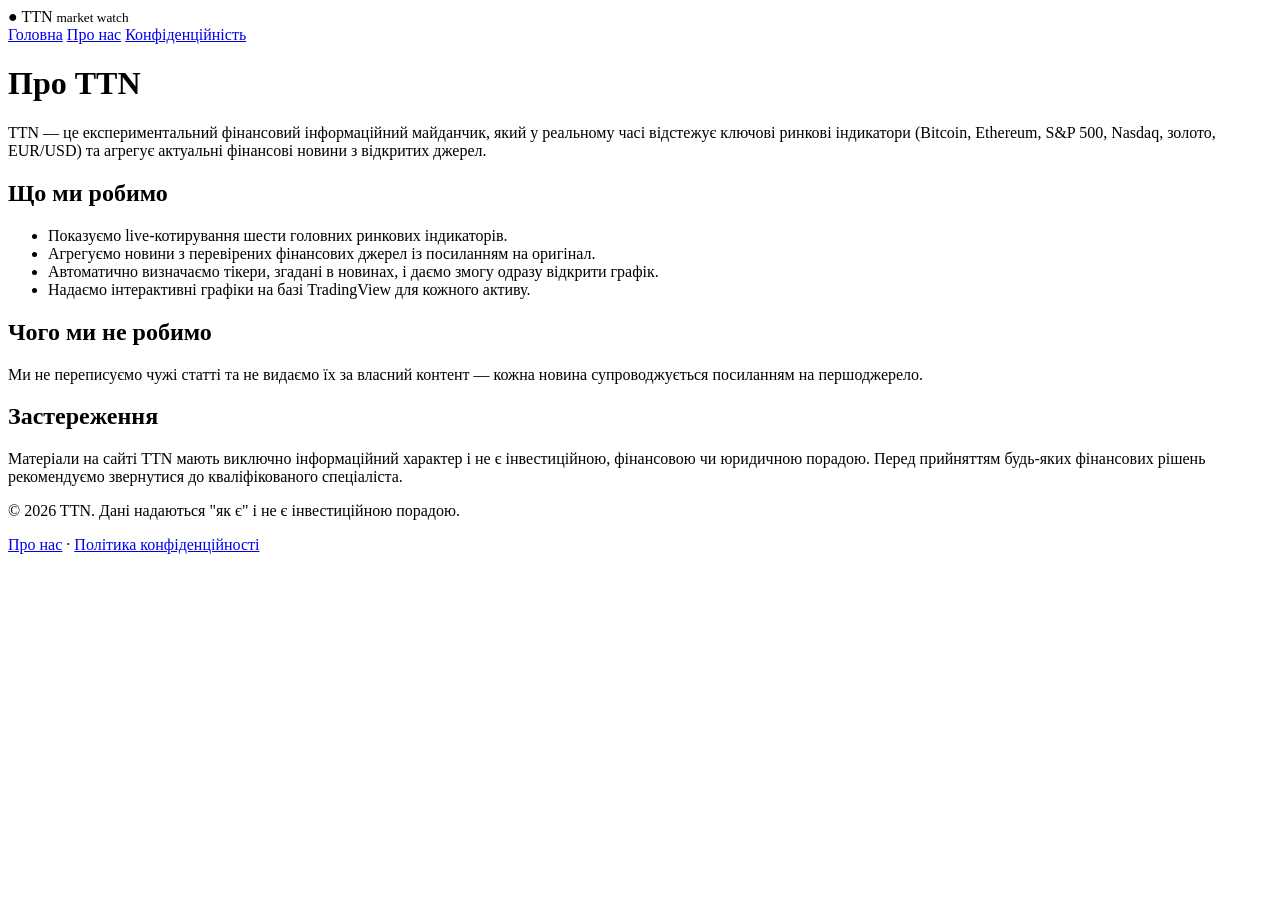
==== about.html @ 717f986f "Rename About.html to about.html" ====
<!DOCTYPE html>
<html lang="uk">
<head>
<meta charset="UTF-8">
<meta name="viewport" content="width=device-width, initial-scale=1.0">
<title>Про нас — TTN</title>
<link href="https://fonts.googleapis.com/css2?family=Inter:wght@400;500;600;700&family=IBM+Plex+Mono:wght@500;600;700&display=swap" rel="stylesheet">
<link rel="stylesheet" href="css/style.css">
</head>
<body>

<header class="topnav">
  <div class="brand"><span class="dot">●</span> TTN <small>market watch</small></div>
  <nav class="nav-links">
    <a href="index.html">Головна</a>
    <a href="about.html">Про нас</a>
    <a href="privacy.html">Конфіденційність</a>
  </nav>
  <div></div>
</header>

<div class="static-page">
  <h1>Про TTN</h1>
  <p>
    TTN — це експериментальний фінансовий інформаційний майданчик, який
    у реальному часі відстежує ключові ринкові індикатори (Bitcoin,
    Ethereum, S&P 500, Nasdaq, золото, EUR/USD) та агрегує актуальні
    фінансові новини з відкритих джерел.
  </p>

  <h2>Що ми робимо</h2>
  <ul>
    <li>Показуємо live-котирування шести головних ринкових індикаторів.</li>
    <li>Агрегуємо новини з перевірених фінансових джерел із посиланням на оригінал.</li>
    <li>Автоматично визначаємо тікери, згадані в новинах, і даємо змогу одразу відкрити графік.</li>
    <li>Надаємо інтерактивні графіки на базі TradingView для кожного активу.</li>
  </ul>

  <h2>Чого ми не робимо</h2>
  <p>
    Ми не переписуємо чужі статті та не видаємо їх за власний контент —
    кожна новина супроводжується посиланням на першоджерело.
  </p>

  <h2>Застереження</h2>
  <p>
    Матеріали на сайті TTN мають виключно інформаційний характер і не є
    інвестиційною, фінансовою чи юридичною порадою. Перед прийняттям
    будь-яких фінансових рішень рекомендуємо звернутися до
    кваліфікованого спеціаліста.
  </p>
</div>

<footer>
  <p>© <span id="year"></span> TTN. Дані надаються "як є" і не є інвестиційною порадою.</p>
  <div>
    <a href="about.html">Про нас</a> ·
    <a href="privacy.html">Політика конфіденційності</a>
  </div>
</footer>
<script>document.getElementById("year").textContent = new Date().getFullYear();</script>
</body>
</html>
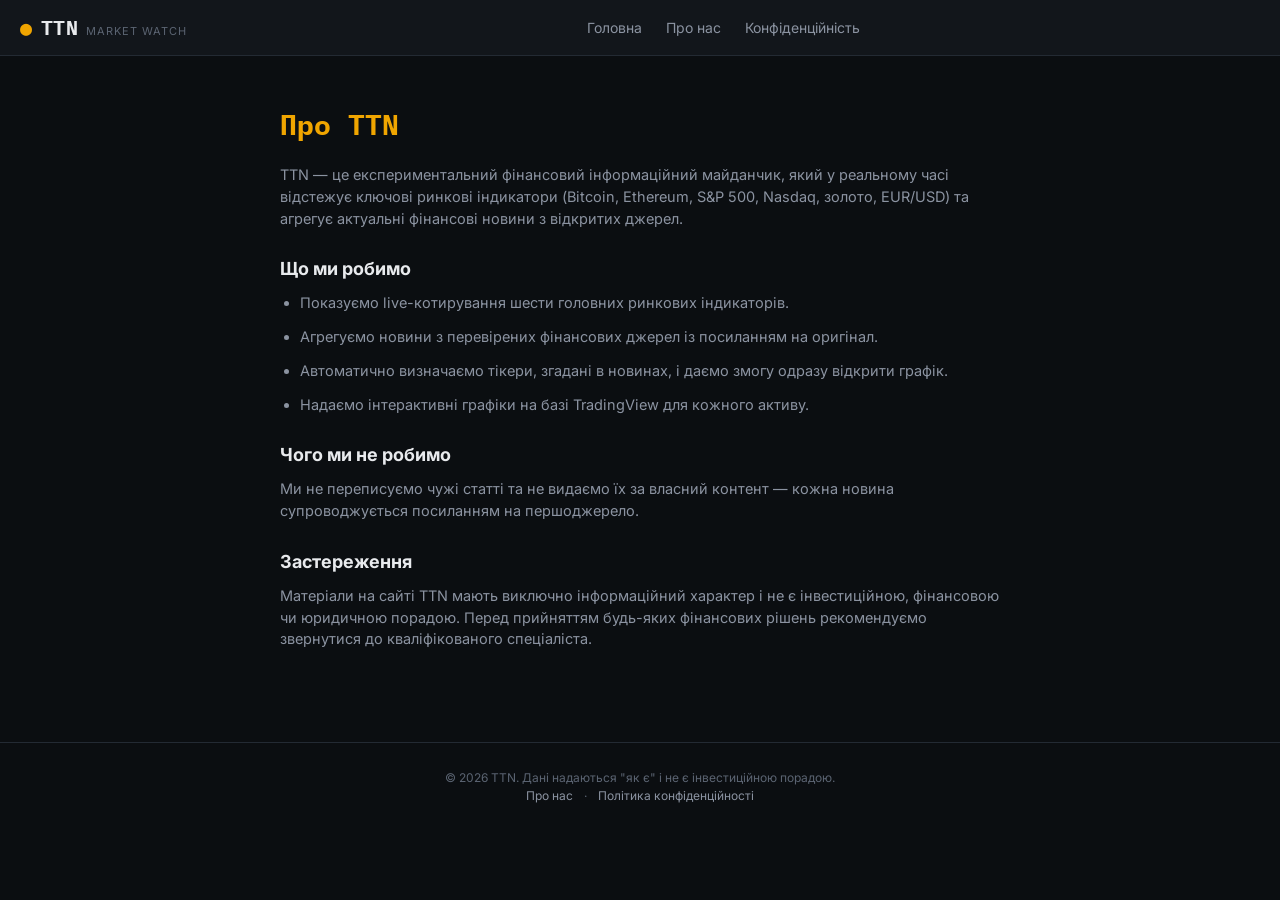
==== commit 17816a44: "Add files via upload" ====
--- a/about.html
+++ b/about.html
@@ -5,7 +5,7 @@
 <meta name="viewport" content="width=device-width, initial-scale=1.0">
 <title>Про нас — TTN</title>
 <link href="https://fonts.googleapis.com/css2?family=Inter:wght@400;500;600;700&family=IBM+Plex+Mono:wght@500;600;700&display=swap" rel="stylesheet">
-<link rel="stylesheet" href="css/style.css">
+<link rel="stylesheet" href="style.css">
 </head>
 <body>
 
--- a/style.css
+++ b/style.css
@@ -0,0 +1,416 @@
+/* =========================================================
+   TTN — design tokens
+   ========================================================= */
+:root {
+  --bg: #0b0e11;
+  --surface: #12161b;
+  --surface-2: #181d24;
+  --border: #232a33;
+  --text: #e8eaed;
+  --text-dim: #8b93a1;
+  --text-faint: #5b6472;
+  --up: #00c896;
+  --down: #ff4757;
+  --accent: #f0a500;
+  --accent-dim: #6b4d00;
+  --font-display: "IBM Plex Mono", "JetBrains Mono", monospace;
+  --font-body: "Inter", -apple-system, BlinkMacSystemFont, sans-serif;
+  --radius: 6px;
+  --header-h: 56px;
+}
+
+* { box-sizing: border-box; margin: 0; padding: 0; }
+
+html { scroll-behavior: smooth; }
+
+body {
+  background: var(--bg);
+  color: var(--text);
+  font-family: var(--font-body);
+  line-height: 1.5;
+  -webkit-font-smoothing: antialiased;
+}
+
+a { color: inherit; text-decoration: none; }
+
+img { max-width: 100%; display: block; }
+
+/* =========================================================
+   Top nav
+   ========================================================= */
+.topnav {
+  min-height: var(--header-h);
+  display: flex;
+  flex-wrap: wrap;
+  align-items: center;
+  justify-content: space-between;
+  gap: 10px;
+  padding: 10px 20px;
+  border-bottom: 1px solid var(--border);
+  background: var(--surface);
+  position: sticky;
+  top: 0;
+  z-index: 50;
+}
+
+.brand {
+  display: flex;
+  align-items: baseline;
+  gap: 8px;
+  font-family: var(--font-display);
+  font-weight: 700;
+  font-size: 20px;
+  letter-spacing: 0.5px;
+  white-space: nowrap;
+  flex-shrink: 0;
+}
+
+.brand .dot { color: var(--accent); }
+.brand small {
+  font-family: var(--font-body);
+  font-weight: 400;
+  color: var(--text-faint);
+  font-size: 11px;
+  text-transform: uppercase;
+  letter-spacing: 1px;
+  white-space: nowrap;
+}
+
+.nav-links { display: flex; gap: 24px; font-size: 14px; color: var(--text-dim); }
+.nav-links a:hover { color: var(--accent); }
+
+.search-box {
+  display: flex;
+  align-items: center;
+  background: var(--surface-2);
+  border: 1px solid var(--border);
+  border-radius: var(--radius);
+  padding: 6px 10px;
+  gap: 6px;
+  min-width: 220px;
+}
+.search-box input {
+  background: transparent;
+  border: none;
+  outline: none;
+  color: var(--text);
+  font-size: 13px;
+  width: 100%;
+  font-family: var(--font-body);
+}
+.search-box svg { flex-shrink: 0; opacity: 0.6; width: 15px; height: 15px; }
+
+/* =========================================================
+   Ticker strip
+   ========================================================= */
+.ticker-strip {
+  display: grid;
+  grid-template-columns: repeat(6, 1fr);
+  background: var(--surface);
+  border-bottom: 1px solid var(--border);
+  min-height: 62px;
+}
+
+.ticker-cell {
+  padding: 10px 14px;
+  border-right: 1px solid var(--border);
+  cursor: pointer;
+  transition: background 0.15s ease;
+  position: relative;
+}
+.ticker-cell:last-child { border-right: none; }
+.ticker-cell:hover { background: var(--surface-2); }
+.ticker-cell.active { background: var(--surface-2); }
+.ticker-cell.active::after {
+  content: "";
+  position: absolute;
+  bottom: -1px; left: 0; right: 0;
+  height: 2px;
+  background: var(--accent);
+}
+
+.ticker-label {
+  font-size: 11px;
+  color: var(--text-faint);
+  text-transform: uppercase;
+  letter-spacing: 0.5px;
+  display: flex;
+  justify-content: space-between;
+}
+
+.ticker-price {
+  font-family: var(--font-display);
+  font-size: 16px;
+  font-weight: 600;
+  margin-top: 2px;
+  transition: color 0.3s ease;
+}
+
+.ticker-change {
+  font-family: var(--font-display);
+  font-size: 12px;
+  margin-top: 1px;
+}
+.ticker-change.up { color: var(--up); }
+.ticker-change.down { color: var(--down); }
+
+.badge-demo {
+  font-size: 9px;
+  color: var(--text-faint);
+  border: 1px solid var(--border);
+  border-radius: 3px;
+  padding: 0 4px;
+  margin-left: 4px;
+}
+
+.flash-up { animation: flashUp 0.6s ease; }
+.flash-down { animation: flashDown 0.6s ease; }
+@keyframes flashUp { 0% { color: var(--up); } 100% { color: var(--text); } }
+@keyframes flashDown { 0% { color: var(--down); } 100% { color: var(--text); } }
+
+/* Chart panel that expands under the strip */
+.chart-panel {
+  max-height: 0;
+  overflow: hidden;
+  background: var(--surface-2);
+  border-bottom: 1px solid var(--border);
+  transition: max-height 0.35s ease;
+}
+.chart-panel.open { max-height: 480px; }
+.chart-panel-inner {
+  padding: 12px 20px;
+  display: flex;
+  flex-direction: column;
+  gap: 8px;
+}
+.chart-panel-head {
+  display: flex;
+  align-items: center;
+  justify-content: space-between;
+  font-family: var(--font-display);
+  font-size: 13px;
+  color: var(--text-dim);
+}
+.chart-panel-head button {
+  background: none;
+  border: none;
+  color: var(--text-faint);
+  cursor: pointer;
+  font-size: 18px;
+  line-height: 1;
+}
+.chart-panel-head button:hover { color: var(--accent); }
+#tv-chart-container { width: 100%; height: 400px; }
+
+/* =========================================================
+   Layout
+   ========================================================= */
+.container {
+  max-width: 1200px;
+  margin: 0 auto;
+  padding: 28px 20px 60px;
+  display: grid;
+  grid-template-columns: 2fr 1fr;
+  gap: 32px;
+}
+
+.section-title {
+  font-family: var(--font-display);
+  font-size: 12px;
+  text-transform: uppercase;
+  letter-spacing: 1.5px;
+  color: var(--accent);
+  margin-bottom: 14px;
+  display: flex;
+  align-items: center;
+  gap: 8px;
+}
+.section-title::after {
+  content: "";
+  flex: 1;
+  height: 1px;
+  background: var(--border);
+}
+
+/* Featured article */
+.featured {
+  border: 1px solid var(--border);
+  border-radius: var(--radius);
+  overflow: hidden;
+  background: var(--surface);
+  margin-bottom: 36px;
+}
+.featured-img {
+  width: 100%;
+  height: 340px;
+  object-fit: cover;
+  background: var(--surface-2);
+}
+.featured-body { padding: 22px 24px 26px; }
+.featured-body h1 {
+  font-size: 26px;
+  line-height: 1.25;
+  margin-bottom: 10px;
+  font-weight: 700;
+}
+.featured-meta {
+  font-size: 12px;
+  color: var(--text-faint);
+  margin-bottom: 12px;
+}
+.featured-body p.dek {
+  color: var(--text-dim);
+  font-size: 15px;
+  margin-bottom: 14px;
+}
+
+/* Ticker tags under articles */
+.article-tickers {
+  display: flex;
+  flex-wrap: wrap;
+  gap: 6px;
+  margin-top: 10px;
+}
+.article-ticker-tag {
+  font-family: var(--font-display);
+  font-size: 11px;
+  padding: 3px 8px;
+  border-radius: 4px;
+  border: 1px solid var(--accent-dim);
+  color: var(--accent);
+  background: rgba(240, 165, 0, 0.06);
+  cursor: pointer;
+  transition: background 0.15s ease, transform 0.1s ease;
+}
+.article-ticker-tag:hover { background: rgba(240, 165, 0, 0.16); transform: translateY(-1px); }
+
+/* News feed list */
+.news-feed { display: flex; flex-direction: column; gap: 16px; }
+
+.news-item {
+  border: 1px solid var(--border);
+  border-radius: var(--radius);
+  background: var(--surface);
+  padding: 14px 16px;
+  transition: border-color 0.15s ease;
+}
+.news-item:hover { border-color: #3a4451; }
+
+.news-item h3 {
+  font-size: 15px;
+  line-height: 1.35;
+  margin-bottom: 6px;
+  font-weight: 600;
+}
+.news-item h3 a:hover { color: var(--accent); }
+
+.news-item p {
+  font-size: 13px;
+  color: var(--text-dim);
+  margin-bottom: 8px;
+}
+
+.news-meta {
+  font-size: 11px;
+  color: var(--text-faint);
+  display: flex;
+  gap: 8px;
+  margin-bottom: 8px;
+}
+.news-meta .source { color: var(--accent); }
+
+/* Sidebar */
+.sidebar-block {
+  border: 1px solid var(--border);
+  border-radius: var(--radius);
+  background: var(--surface);
+  padding: 16px;
+  margin-bottom: 20px;
+}
+.sidebar-list { display: flex; flex-direction: column; gap: 10px; }
+.sidebar-list a {
+  font-size: 13.5px;
+  line-height: 1.4;
+  color: var(--text-dim);
+  display: block;
+}
+.sidebar-list a:hover { color: var(--accent); }
+.sidebar-list li + li { border-top: 1px solid var(--border); padding-top: 10px; }
+.sidebar-list li:first-child { padding-top: 0; }
+.sidebar-list { list-style: none; }
+
+/* Ad slot placeholders (base version — inactive) */
+.ad-slot {
+  border: 1px dashed var(--border);
+  border-radius: var(--radius);
+  color: var(--text-faint);
+  font-size: 11px;
+  text-transform: uppercase;
+  letter-spacing: 1px;
+  display: flex;
+  align-items: center;
+  justify-content: center;
+  min-height: 90px;
+  margin-bottom: 20px;
+}
+
+/* Loading skeletons */
+.skeleton {
+  background: linear-gradient(90deg, var(--surface-2) 25%, #202730 37%, var(--surface-2) 63%);
+  background-size: 400% 100%;
+  animation: shimmer 1.4s ease infinite;
+  border-radius: 4px;
+}
+@keyframes shimmer { 0% { background-position: 100% 0; } 100% { background-position: -100% 0; } }
+.skel-line { height: 12px; margin-bottom: 8px; }
+
+/* Footer */
+footer {
+  border-top: 1px solid var(--border);
+  padding: 26px 20px;
+  text-align: center;
+  font-size: 12px;
+  color: var(--text-faint);
+}
+footer a { color: var(--text-dim); margin: 0 8px; }
+footer a:hover { color: var(--accent); }
+
+/* Static pages */
+.static-page {
+  max-width: 760px;
+  margin: 0 auto;
+  padding: 48px 20px 80px;
+}
+.static-page h1 {
+  font-family: var(--font-display);
+  font-size: 28px;
+  margin-bottom: 18px;
+  color: var(--accent);
+}
+.static-page h2 {
+  font-size: 18px;
+  margin: 26px 0 10px;
+}
+.static-page p, .static-page li {
+  color: var(--text-dim);
+  font-size: 14.5px;
+  margin-bottom: 12px;
+}
+.static-page ul { padding-left: 20px; }
+
+/* =========================================================
+   Responsive
+   ========================================================= */
+@media (max-width: 900px) {
+  .container { grid-template-columns: 1fr; }
+  .ticker-strip { grid-template-columns: repeat(3, 1fr); }
+  .ticker-cell:nth-child(3) { border-right: none; }
+  .featured-img { height: 220px; }
+  .nav-links { display: none; }
+}
+
+@media (max-width: 520px) {
+  .ticker-strip { grid-template-columns: repeat(2, 1fr); }
+  .search-box { min-width: 0; flex: 1 1 100%; order: 3; }
+  .brand small { display: none; }
+}
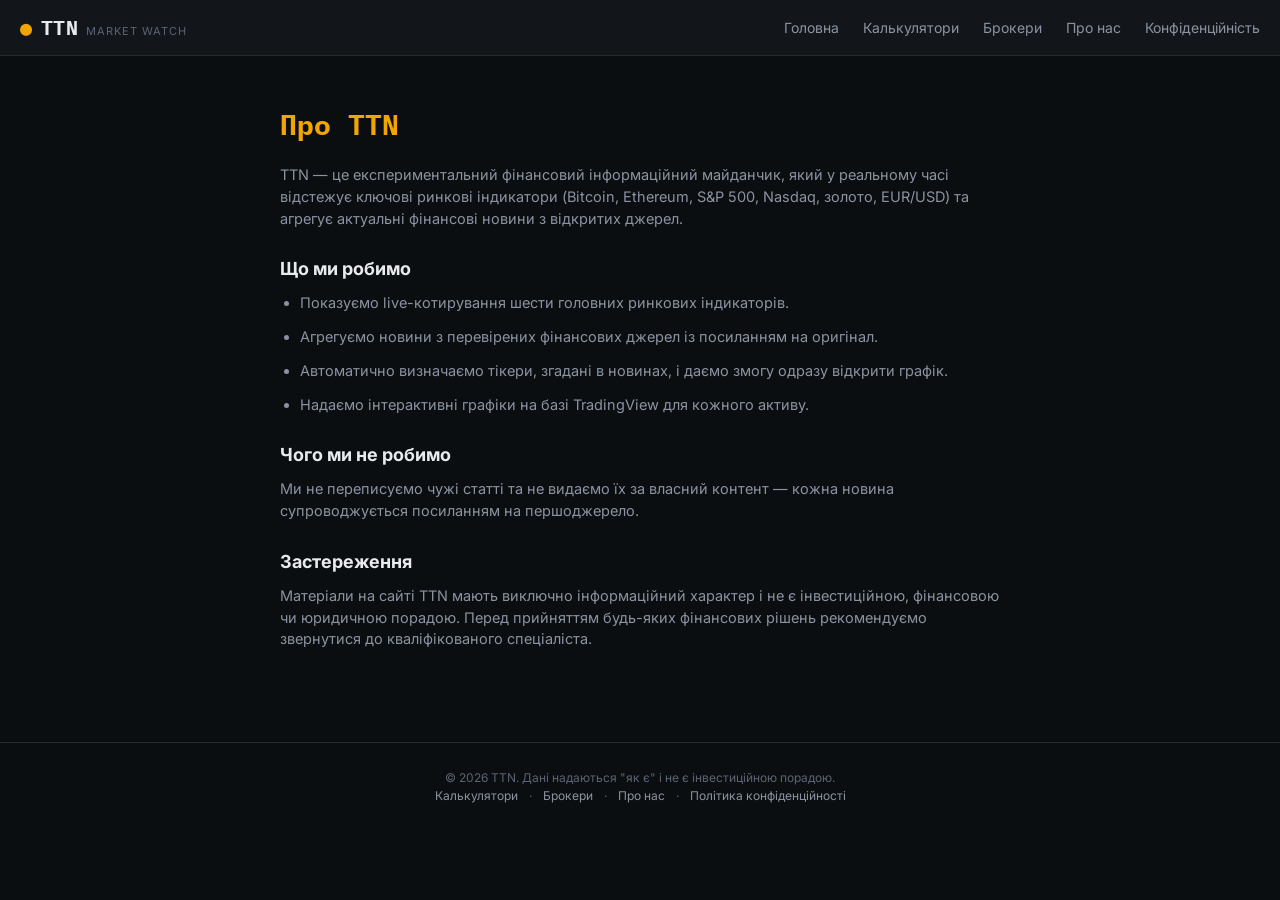
==== commit 005625c7: "Add files via upload" ====
--- a/about.html
+++ b/about.html
@@ -11,13 +11,20 @@
 
 <header class="topnav">
   <div class="brand"><span class="dot">●</span> TTN <small>market watch</small></div>
-  <nav class="nav-links">
+  <nav class="nav-links" id="nav-links">
     <a href="index.html">Головна</a>
+    <a href="calculators.html">Калькулятори</a>
+    <a href="brokers.html">Брокери</a>
     <a href="about.html">Про нас</a>
     <a href="privacy.html">Конфіденційність</a>
   </nav>
-  <div></div>
+  <button class="nav-toggle" id="nav-toggle" aria-label="Меню">☰</button>
 </header>
+<script>
+  document.getElementById("nav-toggle").addEventListener("click", () => {
+    document.getElementById("nav-links").classList.toggle("open");
+  });
+</script>
 
 <div class="static-page">
   <h1>Про TTN</h1>
@@ -54,6 +61,8 @@
 <footer>
   <p>© <span id="year"></span> TTN. Дані надаються "як є" і не є інвестиційною порадою.</p>
   <div>
+    <a href="calculators.html">Калькулятори</a> ·
+    <a href="brokers.html">Брокери</a> ·
     <a href="about.html">Про нас</a> ·
     <a href="privacy.html">Політика конфіденційності</a>
   </div>
--- a/style.css
+++ b/style.css
@@ -79,6 +79,18 @@
 .nav-links { display: flex; gap: 24px; font-size: 14px; color: var(--text-dim); }
 .nav-links a:hover { color: var(--accent); }
 
+.nav-toggle {
+  display: none;
+  background: var(--surface-2);
+  border: 1px solid var(--border);
+  color: var(--text);
+  border-radius: var(--radius);
+  padding: 7px 12px;
+  font-size: 16px;
+  cursor: pointer;
+  line-height: 1;
+}
+
 .search-box {
   display: flex;
   align-items: center;
@@ -130,13 +142,15 @@
 }
 
 .ticker-label {
-  font-size: 11px;
-  color: var(--text-faint);
+  font-size: 11.5px;
+  color: var(--text-dim);
+  font-weight: 600;
   text-transform: uppercase;
-  letter-spacing: 0.5px;
+  letter-spacing: 0.6px;
   display: flex;
   justify-content: space-between;
 }
+.ticker-label span:first-child { color: var(--text); }
 
 .ticker-price {
   font-family: var(--font-display);
@@ -399,14 +413,176 @@
 .static-page ul { padding-left: 20px; }
 
 /* =========================================================
-   Responsive
+   Calculators page
    ========================================================= */
+.calc-grid {
+  display: grid;
+  grid-template-columns: 1fr 1fr;
+  gap: 20px;
+  margin-top: 24px;
+}
+.calc-card {
+  border: 1px solid var(--border);
+  border-radius: var(--radius);
+  background: var(--surface);
+  padding: 20px;
+}
+.calc-card h2 {
+  font-family: var(--font-display);
+  font-size: 15px;
+  color: var(--accent);
+  margin-bottom: 4px;
+}
+.calc-card .calc-desc {
+  font-size: 12.5px;
+  color: var(--text-faint);
+  margin-bottom: 16px;
+}
+.calc-field { margin-bottom: 12px; }
+.calc-field label {
+  display: block;
+  font-size: 12px;
+  color: var(--text-dim);
+  margin-bottom: 5px;
+}
+.calc-field input, .calc-field select {
+  width: 100%;
+  background: var(--surface-2);
+  border: 1px solid var(--border);
+  border-radius: var(--radius);
+  padding: 9px 10px;
+  color: var(--text);
+  font-family: var(--font-display);
+  font-size: 14px;
+  outline: none;
+}
+.calc-field input:focus, .calc-field select:focus { border-color: var(--accent-dim); }
+.calc-row { display: grid; grid-template-columns: 1fr 1fr; gap: 10px; }
+.calc-result {
+  margin-top: 14px;
+  padding: 12px 14px;
+  background: var(--surface-2);
+  border-radius: var(--radius);
+  border: 1px solid var(--border);
+}
+.calc-result .big {
+  font-family: var(--font-display);
+  font-size: 22px;
+  font-weight: 700;
+  color: var(--up);
+}
+.calc-result .label { font-size: 11px; color: var(--text-faint); text-transform: uppercase; letter-spacing: 0.5px; }
+.calc-result .sub { font-size: 12.5px; color: var(--text-dim); margin-top: 6px; }
+.calc-swap-btn {
+  background: var(--surface-2);
+  border: 1px solid var(--border);
+  color: var(--accent);
+  border-radius: var(--radius);
+  padding: 6px 10px;
+  cursor: pointer;
+  font-size: 13px;
+  margin: 0 auto 12px;
+  display: block;
+}
+
+@media (max-width: 700px) {
+  .calc-grid { grid-template-columns: 1fr; }
+}
+
+/* =========================================================
+   Brokers page
+   ========================================================= */
+.disclosure-note {
+  font-size: 12.5px;
+  color: var(--text-faint);
+  border: 1px dashed var(--border);
+  border-radius: var(--radius);
+  padding: 10px 14px;
+  margin: 18px 0 30px;
+  line-height: 1.5;
+}
+.broker-list { display: flex; flex-direction: column; gap: 14px; }
+.broker-card {
+  border: 1px solid var(--border);
+  border-radius: var(--radius);
+  background: var(--surface);
+  padding: 18px 20px;
+  display: flex;
+  justify-content: space-between;
+  align-items: center;
+  gap: 16px;
+  flex-wrap: wrap;
+}
+.broker-info h3 {
+  font-size: 16px;
+  margin-bottom: 4px;
+  display: flex;
+  align-items: center;
+  gap: 8px;
+}
+.broker-tag {
+  font-size: 10px;
+  text-transform: uppercase;
+  letter-spacing: 0.5px;
+  padding: 2px 6px;
+  border-radius: 3px;
+  border: 1px solid var(--accent-dim);
+  color: var(--accent);
+  font-family: var(--font-display);
+}
+.broker-info p { font-size: 13px; color: var(--text-dim); max-width: 480px; }
+.broker-meta {
+  font-size: 11.5px;
+  color: var(--text-faint);
+  margin-top: 6px;
+  display: flex;
+  gap: 12px;
+  flex-wrap: wrap;
+}
+.broker-cta {
+  background: var(--accent);
+  color: #14161a;
+  font-weight: 700;
+  font-size: 13px;
+  padding: 10px 18px;
+  border-radius: var(--radius);
+  white-space: nowrap;
+  flex-shrink: 0;
+}
+.broker-cta:hover { filter: brightness(1.08); }
+.broker-section-title {
+  font-family: var(--font-display);
+  font-size: 13px;
+  text-transform: uppercase;
+  letter-spacing: 1px;
+  color: var(--text-dim);
+  margin: 28px 0 12px;
+}
 @media (max-width: 900px) {
   .container { grid-template-columns: 1fr; }
   .ticker-strip { grid-template-columns: repeat(3, 1fr); }
   .ticker-cell:nth-child(3) { border-right: none; }
   .featured-img { height: 220px; }
-  .nav-links { display: none; }
+  .nav-toggle { display: block; }
+  .nav-links {
+    display: none;
+    position: absolute;
+    top: 100%;
+    left: 0;
+    right: 0;
+    flex-direction: column;
+    gap: 0;
+    background: var(--surface);
+    border-bottom: 1px solid var(--border);
+    z-index: 60;
+  }
+  .nav-links.open { display: flex; }
+  .nav-links a {
+    padding: 14px 20px;
+    border-top: 1px solid var(--border);
+    font-size: 15px;
+  }
+  .topnav { position: relative; }
 }
 
 @media (max-width: 520px) {
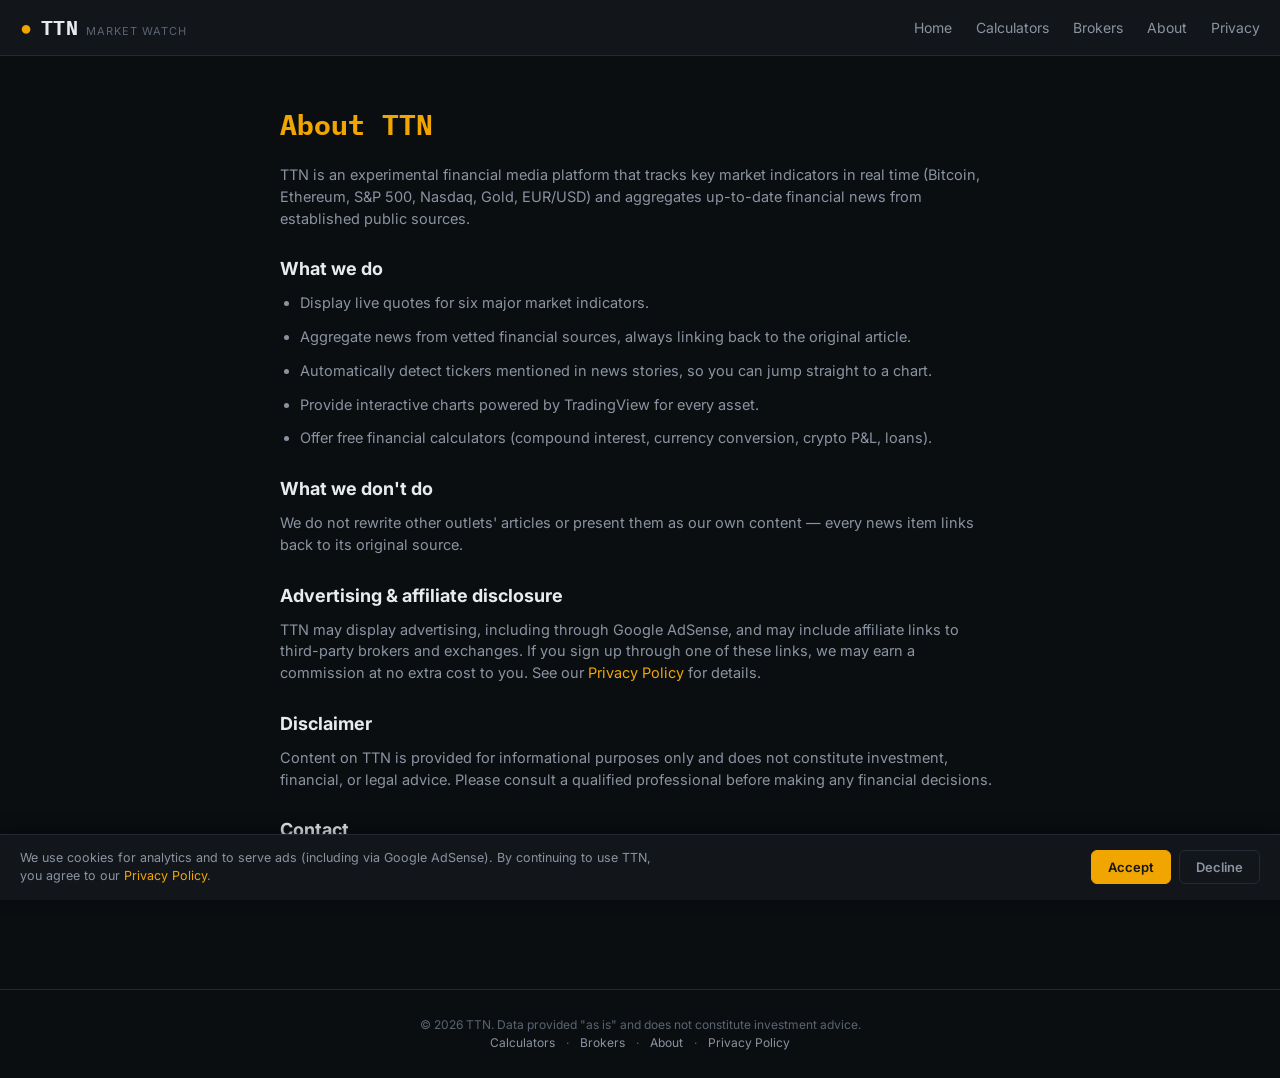
==== commit 5efacc3a: "Add files via upload" ====
--- a/about.html
+++ b/about.html
@@ -1,9 +1,10 @@
 <!DOCTYPE html>
-<html lang="uk">
+<html lang="en">
 <head>
 <meta charset="UTF-8">
 <meta name="viewport" content="width=device-width, initial-scale=1.0">
-<title>Про нас — TTN</title>
+<title>About Us — TTN</title>
+<meta name="description" content="About TTN — a real-time financial news and market data platform.">
 <link href="https://fonts.googleapis.com/css2?family=Inter:wght@400;500;600;700&family=IBM+Plex+Mono:wght@500;600;700&display=swap" rel="stylesheet">
 <link rel="stylesheet" href="style.css">
 </head>
@@ -12,13 +13,13 @@
 <header class="topnav">
   <div class="brand"><span class="dot">●</span> TTN <small>market watch</small></div>
   <nav class="nav-links" id="nav-links">
-    <a href="index.html">Головна</a>
-    <a href="calculators.html">Калькулятори</a>
-    <a href="brokers.html">Брокери</a>
-    <a href="about.html">Про нас</a>
-    <a href="privacy.html">Конфіденційність</a>
+    <a href="index.html">Home</a>
+    <a href="calculators.html">Calculators</a>
+    <a href="brokers.html">Brokers</a>
+    <a href="about.html">About</a>
+    <a href="privacy.html">Privacy</a>
   </nav>
-  <button class="nav-toggle" id="nav-toggle" aria-label="Меню">☰</button>
+  <button class="nav-toggle" id="nav-toggle" aria-label="Menu">☰</button>
 </header>
 <script>
   document.getElementById("nav-toggle").addEventListener("click", () => {
@@ -27,46 +28,65 @@
 </script>
 
 <div class="static-page">
-  <h1>Про TTN</h1>
+  <h1>About TTN</h1>
   <p>
-    TTN — це експериментальний фінансовий інформаційний майданчик, який
-    у реальному часі відстежує ключові ринкові індикатори (Bitcoin,
-    Ethereum, S&P 500, Nasdaq, золото, EUR/USD) та агрегує актуальні
-    фінансові новини з відкритих джерел.
+    TTN is an experimental financial media platform that tracks key
+    market indicators in real time (Bitcoin, Ethereum, S&amp;P 500,
+    Nasdaq, Gold, EUR/USD) and aggregates up-to-date financial news
+    from established public sources.
   </p>
 
-  <h2>Що ми робимо</h2>
+  <h2>What we do</h2>
   <ul>
-    <li>Показуємо live-котирування шести головних ринкових індикаторів.</li>
-    <li>Агрегуємо новини з перевірених фінансових джерел із посиланням на оригінал.</li>
-    <li>Автоматично визначаємо тікери, згадані в новинах, і даємо змогу одразу відкрити графік.</li>
-    <li>Надаємо інтерактивні графіки на базі TradingView для кожного активу.</li>
+    <li>Display live quotes for six major market indicators.</li>
+    <li>Aggregate news from vetted financial sources, always linking back to the original article.</li>
+    <li>Automatically detect tickers mentioned in news stories, so you can jump straight to a chart.</li>
+    <li>Provide interactive charts powered by TradingView for every asset.</li>
+    <li>Offer free financial calculators (compound interest, currency conversion, crypto P&amp;L, loans).</li>
   </ul>
 
-  <h2>Чого ми не робимо</h2>
+  <h2>What we don't do</h2>
   <p>
-    Ми не переписуємо чужі статті та не видаємо їх за власний контент —
-    кожна новина супроводжується посиланням на першоджерело.
+    We do not rewrite other outlets' articles or present them as our
+    own content — every news item links back to its original source.
   </p>
 
-  <h2>Застереження</h2>
+  <h2>Advertising &amp; affiliate disclosure</h2>
   <p>
-    Матеріали на сайті TTN мають виключно інформаційний характер і не є
-    інвестиційною, фінансовою чи юридичною порадою. Перед прийняттям
-    будь-яких фінансових рішень рекомендуємо звернутися до
-    кваліфікованого спеціаліста.
+    TTN may display advertising, including through Google AdSense,
+    and may include affiliate links to third-party brokers and
+    exchanges. If you sign up through one of these links, we may
+    earn a commission at no extra cost to you. See our
+    <a href="privacy.html" style="color:var(--accent);">Privacy Policy</a>
+    for details.
+  </p>
+
+  <h2>Disclaimer</h2>
+  <p>
+    Content on TTN is provided for informational purposes only and
+    does not constitute investment, financial, or legal advice.
+    Please consult a qualified professional before making any
+    financial decisions.
+  </p>
+
+  <h2>Contact</h2>
+  <p>
+    Questions, corrections, or partnership inquiries? Reach us at
+    <a href="mailto:contact@ttn-finance.example" style="color:var(--accent);">contact@ttn-finance.example</a>
+    <br><span style="font-size:12px;color:var(--text-faint);">(replace with your real contact email before publishing)</span>
   </p>
 </div>
 
 <footer>
-  <p>© <span id="year"></span> TTN. Дані надаються "як є" і не є інвестиційною порадою.</p>
+  <p>© <span id="year"></span> TTN. Data provided "as is" and does not constitute investment advice.</p>
   <div>
-    <a href="calculators.html">Калькулятори</a> ·
-    <a href="brokers.html">Брокери</a> ·
-    <a href="about.html">Про нас</a> ·
-    <a href="privacy.html">Політика конфіденційності</a>
+    <a href="calculators.html">Calculators</a> ·
+    <a href="brokers.html">Brokers</a> ·
+    <a href="about.html">About</a> ·
+    <a href="privacy.html">Privacy Policy</a>
   </div>
 </footer>
 <script>document.getElementById("year").textContent = new Date().getFullYear();</script>
+<script src="consent.js"></script>
 </body>
 </html>
--- a/style.css
+++ b/style.css
@@ -143,14 +143,14 @@
 
 .ticker-label {
   font-size: 11.5px;
-  color: var(--text-dim);
+  color: #7dd3fc;
   font-weight: 600;
   text-transform: uppercase;
   letter-spacing: 0.6px;
   display: flex;
   justify-content: space-between;
 }
-.ticker-label span:first-child { color: var(--text); }
+.ticker-label span:first-child { color: #7dd3fc; }
 
 .ticker-price {
   font-family: var(--font-display);
@@ -558,6 +558,45 @@
   color: var(--text-dim);
   margin: 28px 0 12px;
 }
+/* =========================================================
+   Cookie consent banner
+   ========================================================= */
+#cookie-consent {
+  position: fixed;
+  bottom: 0;
+  left: 0;
+  right: 0;
+  z-index: 200;
+  background: var(--surface);
+  border-top: 1px solid var(--border);
+  padding: 14px 20px;
+  display: flex;
+  align-items: center;
+  justify-content: space-between;
+  gap: 16px;
+  flex-wrap: wrap;
+  box-shadow: 0 -4px 16px rgba(0,0,0,0.4);
+}
+#cookie-consent p {
+  font-size: 12.5px;
+  color: var(--text-dim);
+  margin: 0;
+  max-width: 640px;
+}
+#cookie-consent a { color: var(--accent); }
+.cookie-consent-actions { display: flex; gap: 8px; flex-shrink: 0; }
+.cookie-consent-actions button {
+  font-family: var(--font-body);
+  font-size: 13px;
+  font-weight: 600;
+  padding: 8px 16px;
+  border-radius: var(--radius);
+  cursor: pointer;
+  border: 1px solid var(--border);
+}
+#cookie-accept { background: var(--accent); color: #14161a; border-color: var(--accent); }
+#cookie-decline { background: transparent; color: var(--text-dim); }
+
 @media (max-width: 900px) {
   .container { grid-template-columns: 1fr; }
   .ticker-strip { grid-template-columns: repeat(3, 1fr); }
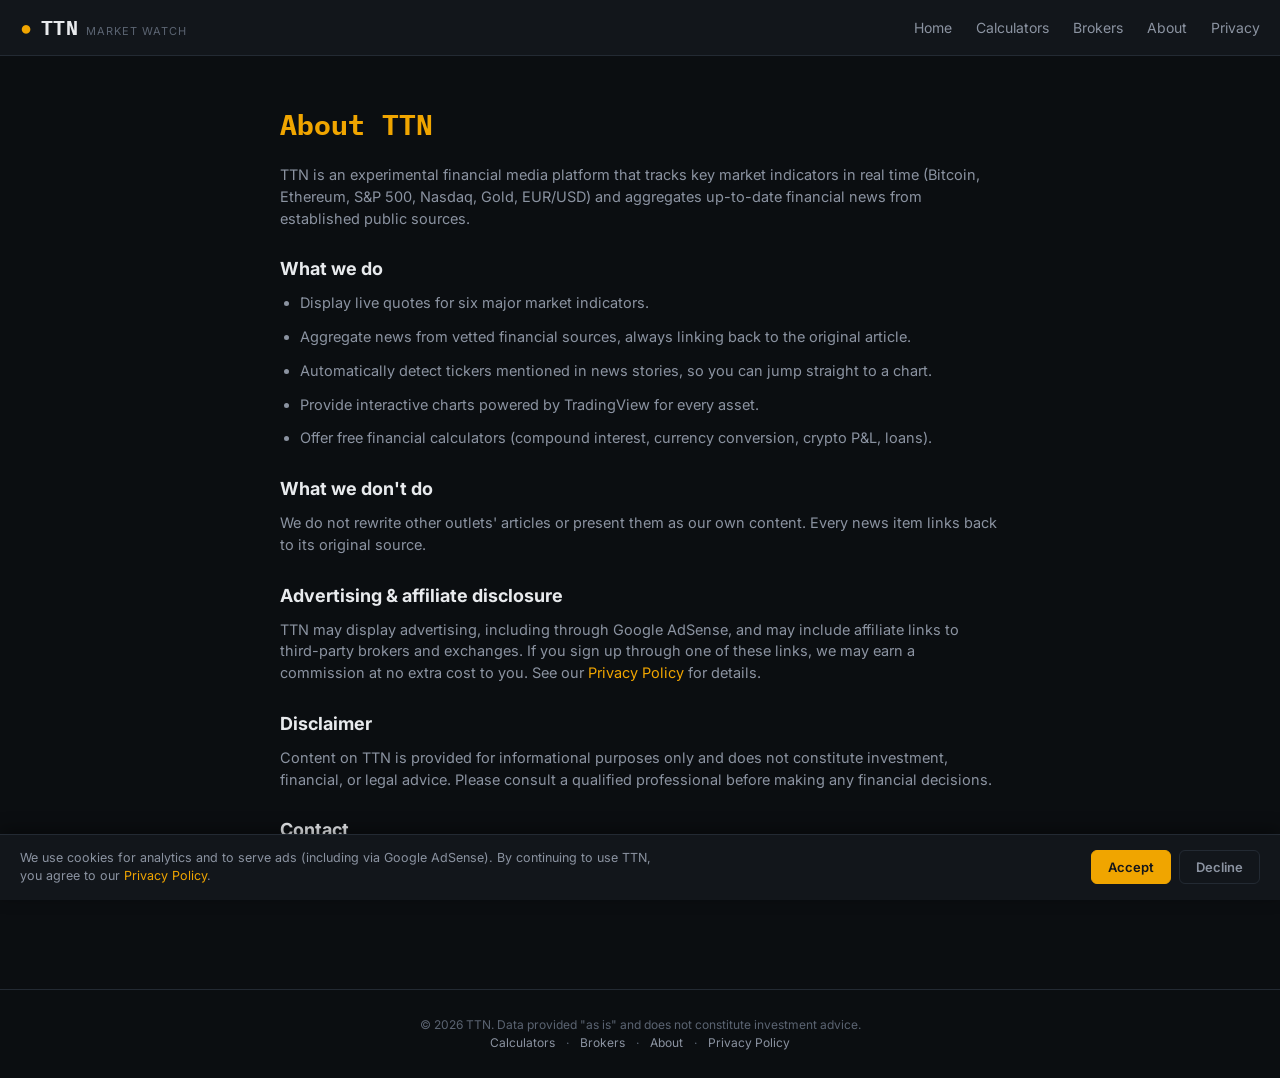
==== commit 1fac87cc: "Add files via upload" ====
--- a/about.html
+++ b/about.html
@@ -3,8 +3,8 @@
 <head>
 <meta charset="UTF-8">
 <meta name="viewport" content="width=device-width, initial-scale=1.0">
-<title>About Us — TTN</title>
-<meta name="description" content="About TTN — a real-time financial news and market data platform.">
+<title>About Us - TTN</title>
+<meta name="description" content="About TTN, a real-time financial news and market data platform.">
 <link href="https://fonts.googleapis.com/css2?family=Inter:wght@400;500;600;700&family=IBM+Plex+Mono:wght@500;600;700&display=swap" rel="stylesheet">
 <link rel="stylesheet" href="style.css">
 </head>
@@ -48,7 +48,7 @@
   <h2>What we don't do</h2>
   <p>
     We do not rewrite other outlets' articles or present them as our
-    own content — every news item links back to its original source.
+    own content. Every news item links back to its original source.
   </p>
 
   <h2>Advertising &amp; affiliate disclosure</h2>
--- a/style.css
+++ b/style.css
@@ -113,14 +113,11 @@
 .search-box svg { flex-shrink: 0; opacity: 0.6; width: 15px; height: 15px; }
 
 /* =========================================================
-   Ticker strip
+   Ticker strip (TradingView Ticker Tape widget)
    ========================================================= */
-.ticker-strip {
-  display: grid;
-  grid-template-columns: repeat(6, 1fr);
-  background: var(--surface);
+.tv-ticker-tape-wrap {
   border-bottom: 1px solid var(--border);
-  min-height: 62px;
+  background: var(--surface);
 }
 
 .ticker-cell {
@@ -215,6 +212,33 @@
 }
 .chart-panel-head button:hover { color: var(--accent); }
 #tv-chart-container { width: 100%; height: 400px; }
+
+/* =========================================================
+   Market Snapshot
+   ========================================================= */
+.market-summary {
+  max-width: 1200px;
+  margin: 0 auto;
+  padding: 16px 20px;
+  border-bottom: 1px solid var(--border);
+}
+.market-summary-head {
+  display: flex;
+  align-items: baseline;
+  justify-content: space-between;
+  margin-bottom: 8px;
+}
+.market-summary-stamp {
+  font-size: 11px;
+  color: var(--text-faint);
+  font-family: var(--font-display);
+}
+.market-summary p {
+  font-size: 14px;
+  color: var(--text-dim);
+  line-height: 1.55;
+  max-width: 800px;
+}
 
 /* =========================================================
    Layout
@@ -287,16 +311,64 @@
 }
 .article-ticker-tag {
   font-family: var(--font-display);
-  font-size: 11px;
+  font-size: 11.5px;
+  padding: 4px 9px;
+  border-radius: 999px;
+  border: 1px solid var(--border);
+  background: var(--surface-2);
+  cursor: pointer;
+  transition: border-color 0.15s ease, transform 0.1s ease;
+  display: inline-flex;
+  align-items: center;
+  gap: 6px;
+}
+.article-ticker-tag:hover { border-color: var(--accent-dim); transform: translateY(-1px); }
+.article-ticker-tag b { color: #7dd3fc; font-weight: 700; }
+.article-ticker-tag .up { color: var(--up); font-weight: 600; }
+.article-ticker-tag .down { color: var(--down); font-weight: 600; }
+
+/* TTN Analysis (original articles) */
+.analysis-grid {
+  display: grid;
+  grid-template-columns: 1fr 1fr;
+  gap: 14px;
+  margin-bottom: 36px;
+}
+.analysis-card {
+  border: 1px solid var(--accent-dim);
+  border-radius: var(--radius);
+  background: var(--surface);
+  padding: 16px;
+  position: relative;
+}
+.analysis-card h3 {
+  font-size: 15px;
+  line-height: 1.35;
+  margin: 8px 0 6px;
+  font-weight: 700;
+}
+.analysis-card h3 a:hover { color: var(--accent); }
+.analysis-card p { font-size: 13px; color: var(--text-dim); margin-bottom: 8px; }
+
+@media (max-width: 700px) {
+  .analysis-grid { grid-template-columns: 1fr; }
+}
+
+.ttn-original-badge {
+  display: inline-block;
+  font-family: var(--font-display);
+  font-size: 10px;
+  font-weight: 700;
+  letter-spacing: 0.5px;
+  text-transform: uppercase;
+  color: #14161a;
+  background: var(--accent);
   padding: 3px 8px;
-  border-radius: 4px;
-  border: 1px solid var(--accent-dim);
-  color: var(--accent);
-  background: rgba(240, 165, 0, 0.06);
-  cursor: pointer;
-  transition: background 0.15s ease, transform 0.1s ease;
-}
-.article-ticker-tag:hover { background: rgba(240, 165, 0, 0.16); transform: translateY(-1px); }
+  border-radius: 3px;
+}
+
+@media (max-width: 700px) {
+}
 
 /* News feed list */
 .news-feed { display: flex; flex-direction: column; gap: 16px; }
@@ -305,10 +377,32 @@
   border: 1px solid var(--border);
   border-radius: var(--radius);
   background: var(--surface);
-  padding: 14px 16px;
+  padding: 14px;
   transition: border-color 0.15s ease;
+  display: flex;
+  gap: 14px;
 }
 .news-item:hover { border-color: #3a4451; }
+
+.news-item-thumb {
+  flex-shrink: 0;
+  width: 110px;
+  height: 90px;
+  border-radius: 5px;
+  object-fit: cover;
+  background: var(--surface-2);
+}
+.news-item-thumb-fallback {
+  flex-shrink: 0;
+  width: 110px;
+  height: 90px;
+  border-radius: 5px;
+  display: flex;
+  align-items: center;
+  justify-content: center;
+  font-size: 32px;
+}
+.news-item-body { flex: 1; min-width: 0; }
 
 .news-item h3 {
   font-size: 15px;
@@ -332,6 +426,16 @@
   margin-bottom: 8px;
 }
 .news-meta .source { color: var(--accent); }
+
+.thumb-crypto { background: linear-gradient(135deg, #7c3aed, #f0a500); }
+.thumb-stocks { background: linear-gradient(135deg, #1d4ed8, #38bdf8); }
+.thumb-forex { background: linear-gradient(135deg, #059669, #34d399); }
+.thumb-gold { background: linear-gradient(135deg, #b45309, #fbbf24); }
+.thumb-general { background: linear-gradient(135deg, #334155, #64748b); }
+
+@media (max-width: 480px) {
+  .news-item-thumb, .news-item-thumb-fallback { width: 84px; height: 84px; }
+}
 
 /* Sidebar */
 .sidebar-block {
@@ -558,6 +662,106 @@
   color: var(--text-dim);
   margin: 28px 0 12px;
 }
+/* =========================================================
+   News article modal (in-site, no external redirect)
+   ========================================================= */
+body.modal-open { overflow: hidden; }
+
+.news-modal {
+  display: none;
+  position: fixed;
+  inset: 0;
+  z-index: 300;
+}
+.news-modal.open { display: block; }
+
+.news-modal-overlay {
+  position: absolute;
+  inset: 0;
+  background: rgba(4, 6, 8, 0.72);
+}
+
+.news-modal-panel {
+  position: relative;
+  max-width: 640px;
+  margin: 6vh auto;
+  max-height: 88vh;
+  overflow-y: auto;
+  background: var(--surface);
+  border: 1px solid var(--border);
+  border-radius: var(--radius);
+  padding: 0 0 22px;
+}
+
+.news-modal-close {
+  position: absolute;
+  top: 10px;
+  right: 12px;
+  background: rgba(0,0,0,0.5);
+  border: none;
+  color: #fff;
+  width: 32px;
+  height: 32px;
+  border-radius: 50%;
+  font-size: 20px;
+  line-height: 1;
+  cursor: pointer;
+  z-index: 2;
+}
+
+.news-modal-panel .featured-img,
+.news-modal-panel .news-item-thumb-fallback {
+  width: 100%;
+  height: 260px;
+  border-radius: 0;
+}
+
+#news-modal-body { padding: 20px 24px 0; }
+
+.news-modal-meta {
+  font-size: 12px;
+  color: var(--text-faint);
+  margin: 14px 0 8px;
+}
+.news-modal-meta .source { color: var(--accent); }
+
+.news-modal-panel h2 {
+  font-size: 21px;
+  line-height: 1.3;
+  margin-bottom: 12px;
+}
+
+.news-modal-panel p {
+  font-size: 14px;
+  color: var(--text-dim);
+  line-height: 1.55;
+  margin-bottom: 14px;
+}
+
+.news-modal-source-link {
+  display: inline-block;
+  margin-top: 6px;
+  background: var(--accent);
+  color: #14161a;
+  font-weight: 700;
+  font-size: 13px;
+  padding: 10px 16px;
+  border-radius: var(--radius);
+}
+.news-modal-source-link:hover { filter: brightness(1.08); }
+
+.news-modal-note {
+  font-size: 11.5px !important;
+  color: var(--text-dim) !important;
+  margin-top: 16px !important;
+  padding-top: 14px;
+  border-top: 1px solid var(--border);
+}
+
+@media (max-width: 700px) {
+  .news-modal-panel { margin: 0; max-height: 100vh; height: 100vh; border-radius: 0; }
+}
+
 /* =========================================================
    Cookie consent banner
    ========================================================= */
@@ -621,11 +825,9 @@
     border-top: 1px solid var(--border);
     font-size: 15px;
   }
-  .topnav { position: relative; }
 }
 
 @media (max-width: 520px) {
-  .ticker-strip { grid-template-columns: repeat(2, 1fr); }
   .search-box { min-width: 0; flex: 1 1 100%; order: 3; }
   .brand small { display: none; }
 }
